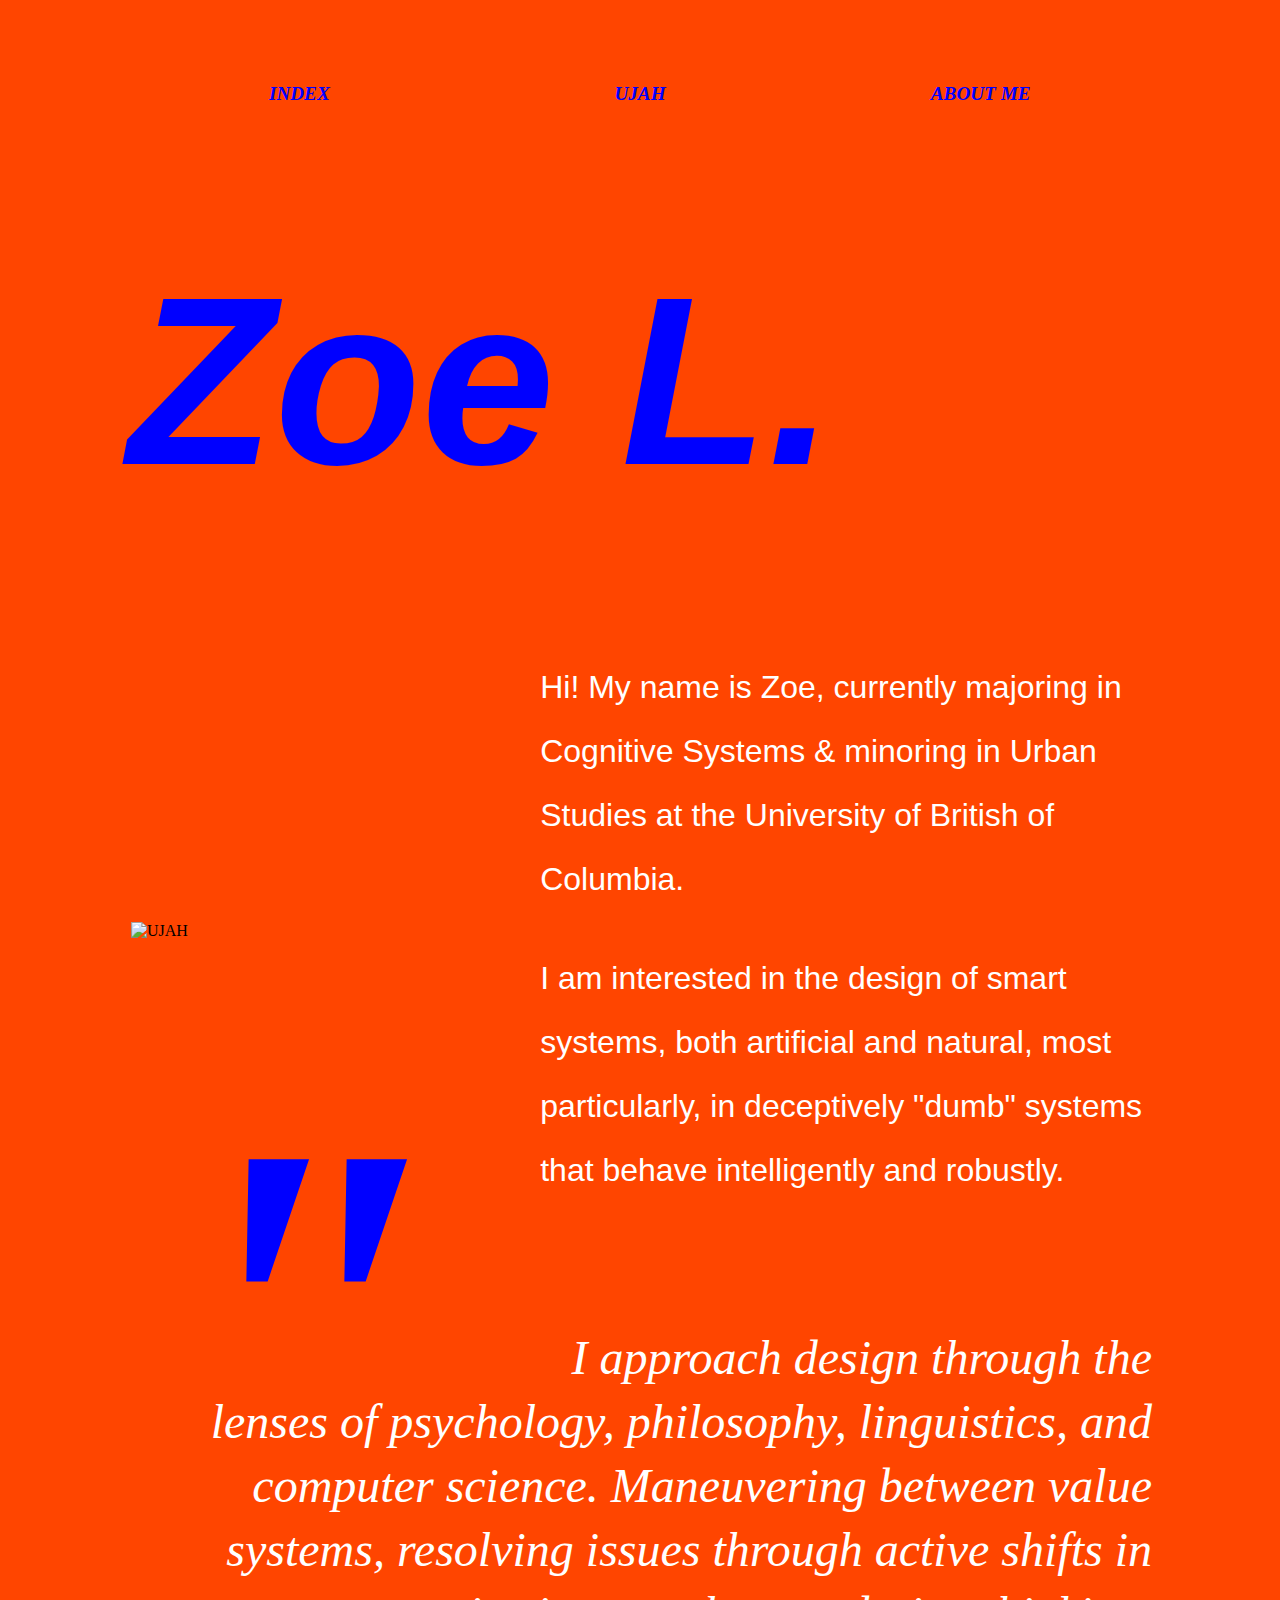
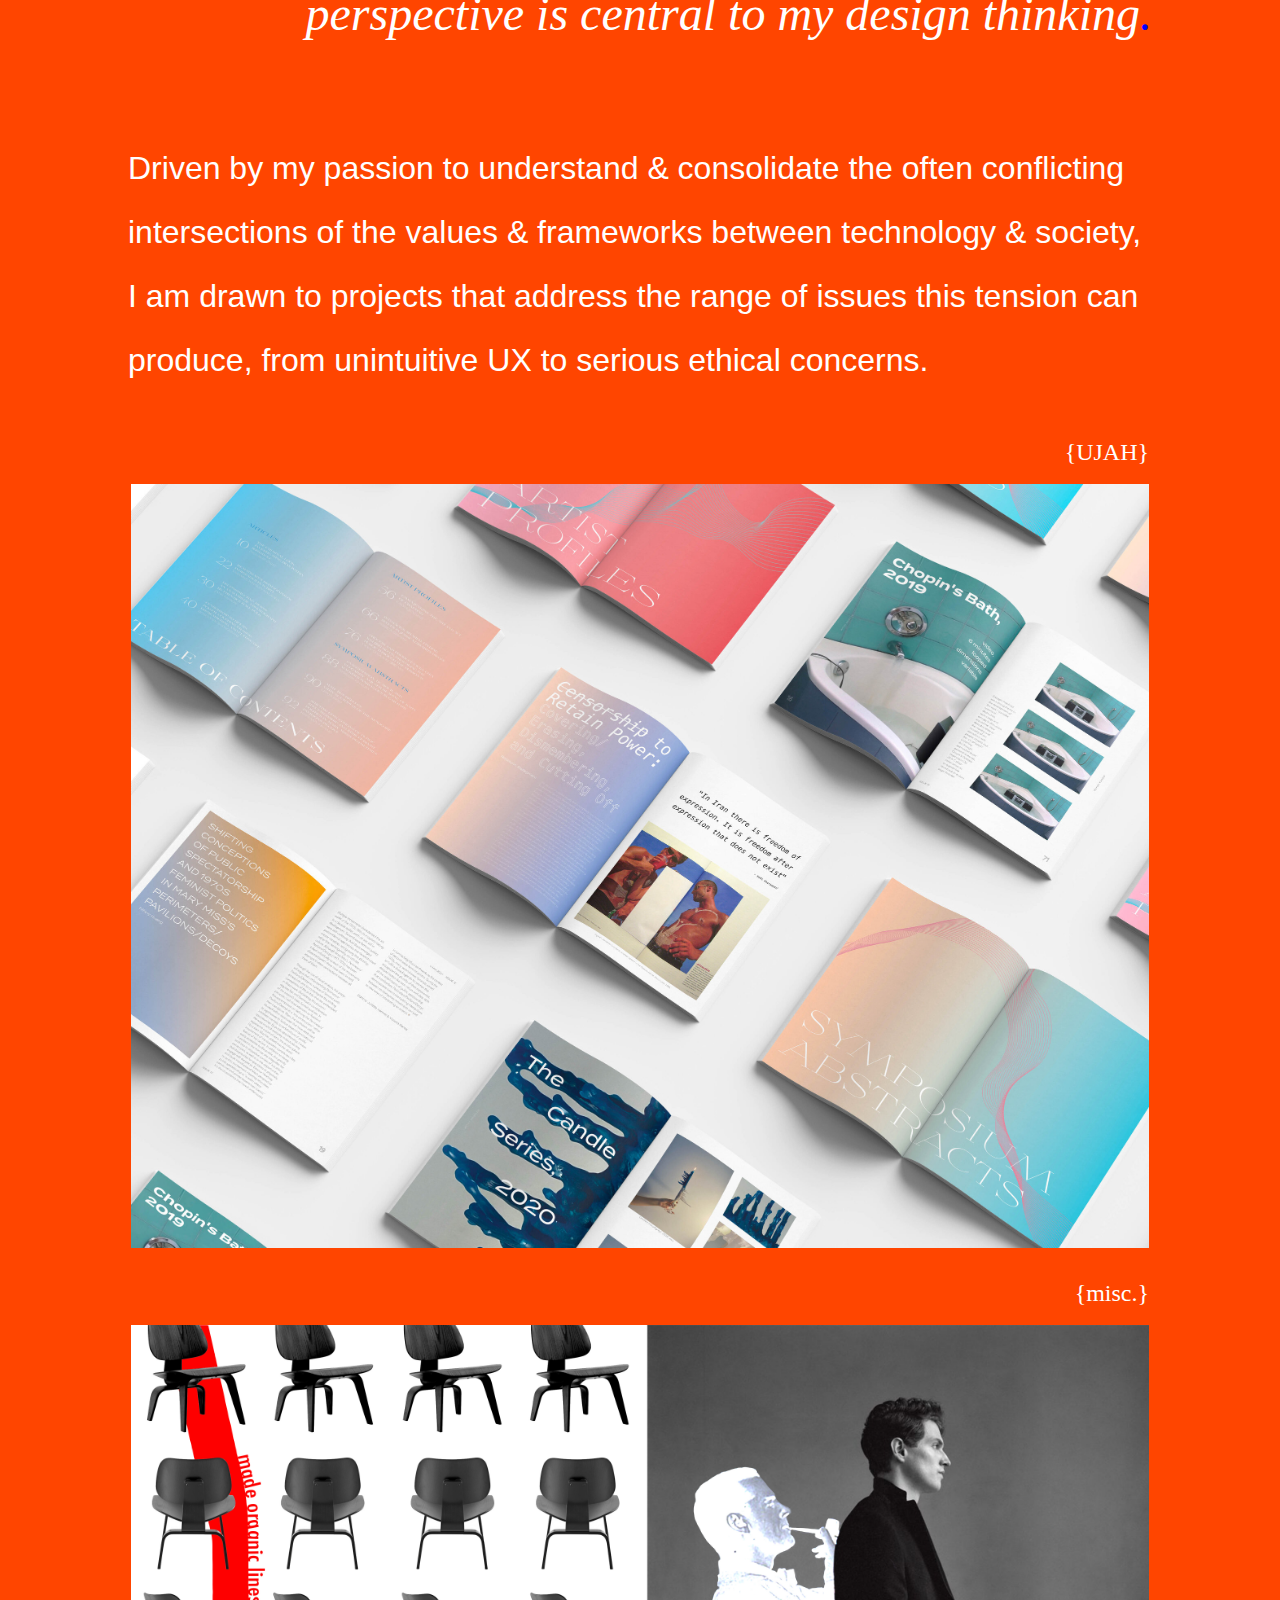
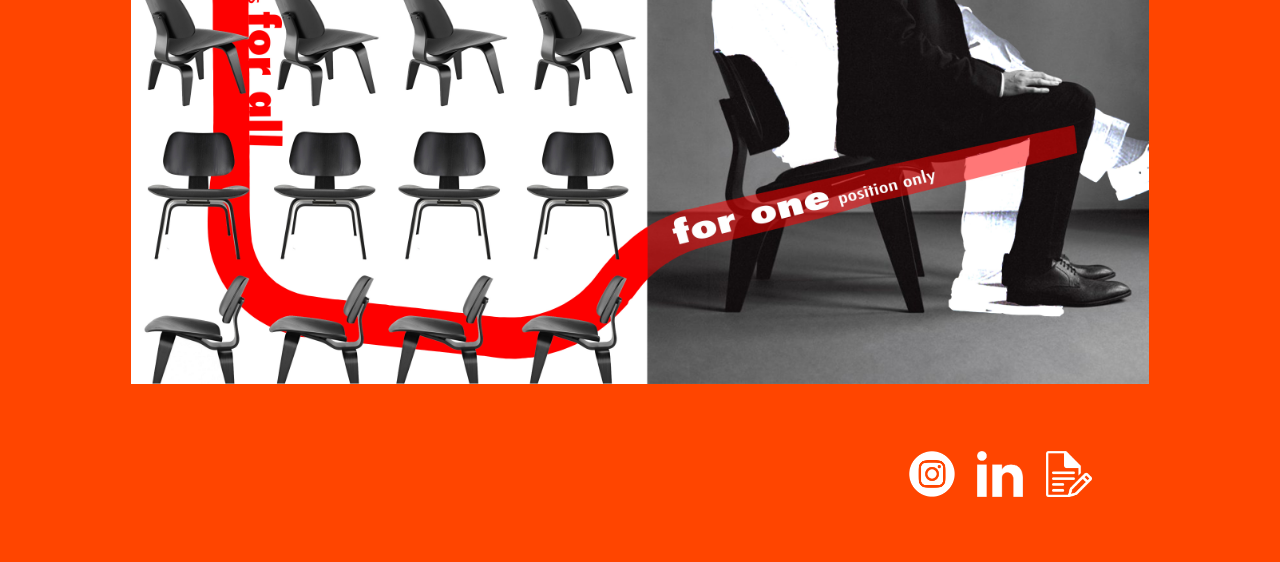
==== index.html @ ca182e51 "Update index.html" ====
<!DOCTYPE html>
<html>
    <head>
        <title>Index</title>
    </head>
    <style>
            /* unvisited link */
            a:link {
            text-decoration: none;
            }

            /* visited link */
            a:visited {
            text-decoration: none;
            }

            /* mouse over link */
            a:hover {
            text-decoration: underline wavy initial;
            }

            /* selected link */
            a:active {
            text-decoration: underline;
            }

            /* aside {
            width: 40%;
            padding-top: 15px;
            padding-right: 15px;
            margin-right: 25px;
            float: left;
            font-style: italic;
            } */

            .text{
            padding-top:15px;
            padding-bottom:20px; 
            line-height: 200% ; 
            color: white; 
            font-size: 200%; 
            font-family: 'Gill Sans', 'Gill Sans MT', Calibri, 'Trebuchet MS', sans-serif;
            }

            span {
            color: white; 
            font-size: 150%; 
            font-family: Georgia, 'Times New Roman', Times, serif;
            line-height: 100%;
            }
            span b{
                font-style: oblique; 
                color:blue; 
                font-size: 1300%;
            }

            .project:hover{
                filter: grayscale(100%) opacity(50%) invert(100%);
            }

    </style>
    <body style="background-color:orangered; margin:5% 10% 0% 10%;">
        <header style="margin-bottom: 0; padding-bottom: 0;">
            <nav>
                <table style="width:100%">
                    <tr>
                        <th style="width: 30%;"><a href="index.html"><h2 style="text-align:center;font-family: Georgia, 'Times New Roman', Times, serif; font-style: italic; color: blue; font-size: larger;"> 
                            INDEX 
                        </h2></a></th>
                        <th style="width: 30%;"><a href="UJAH.html"><h2 style="text-align:center;font-family: Georgia, 'Times New Roman', Times, serif; font-style: italic; color: blue; font-size: larger;"> 
                            UJAH 
                        </h2></a></th>
                        <th style="width: 30%;"><a href="AboutMe.html"><h2 style="text-align:center;font-family: Georgia, 'Times New Roman', Times, serif; font-style: italic; color: blue; font-size: larger;"> 
                            ABOUT ME 
                        </h2></a></th>
                      </tr>
                </table>
            </nav>
            <h1 style="padding-bottom: 0%; font-family: 'Gill Sans', 'Gill Sans MT', Calibri, 'Trebuchet MS', sans-serif;
                font-style:oblique ;color: blue; font-size: 1500%; line-height: 80%;">Zoe L.
            </h1>
        </header>
        <!-- <aside>
            <img src="me.JPG" alt="UJAH" style="float: left;width:100%; margin: 20px, 20px, 20px, 0;">
        </aside> -->
        <table>
            <tr>
                <td style="width: 40%; padding-right: 5%;">
                    <img src="me.JPG" alt="UJAH" style="float: left;width:100%; margin: 20px, 20px, 20px, 0;">
                </td>
                <td>
                    <div class="text">
                        Hi! My name is Zoe, currently majoring in Cognitive Systems & minoring in Urban Studies at the University of British of Columbia.
                    </div><div class="text">
                        I am interested in the design of smart systems, both artificial and natural, most particularly, in deceptively "dumb" systems that behave intelligently and robustly. 
                    </div>
                </td>
            </tr>
        </table>
        <!-- <p>
            Hi! My name is Zoe, currently majoring in Cognitive Systems & minoring in Urban Studies at the University of British of Columbia.
        </p><p>
            I am interested in the design of smart systems, both artificial and natural, most particularly, in deceptively "dumb" systems that behave intelligently and robustly. 
        </p>--><div class="text" style="text-align: right; font-style:italic; margin-top:-100px ; margin-bottom:50px ;">
            <span><b><sub>"    </sub></b>I approach design through the lenses of psychology, philosophy, linguistics, and computer science. 
                Maneuvering between value systems, resolving issues through active shifts in perspective is central to my design thinking<c style="color: blue;">.</c>
            </span>        
        </div> 
        <div class="text"> 
            Driven by my passion to understand & consolidate the often conflicting intersections of the values & frameworks between technology & society, 
            I am drawn to projects that address the range of issues this tension can produce, from unintuitive UX to serious ethical concerns. 
        </div>
        <table style="width:100%">
            <tr>
                <td onclick="location.href='UJAH.html'">
                    <div class="project">
                    <p style="color: white; font-size:150%; margin-bottom:0px; text-align: right;">
                        {UJAH}
                        </p>
                        <br>
                        <img src="trainwindow3.jpg" alt="UJAH" style="width:100%">
                    </div>
                </td>
            </tr>   
            <tr>
                <td onclick="location.href='misc.html'" style ="margin-top:5%;">
                    <div class="project">
                    <p style="color: white; font-size:150%; margin-bottom:0px; text-align: right;">
                        {misc.}
                        </p>
                        <br>
                        <img src="assignment1.jpg" alt="DES" style="width:100%;">
                    </div>
                </td>
            </tr>
        </table>
    </body>
    <footer style="margin: 5%;">
        <p style="text-align: right; margin-bottom: 0px;">
        <a href="https://www.instagram.com/zoelin1122/"><img src="IG.png" alt="IG" style="padding:1%; width:5%"></a>
        <a href="https://www.linkedin.com/in/zoe-tzu-jo-lin-00b18047/"><img src="LI.png" alt="LI" style="padding:1%; width:5%"></a>
        <a href="Zoe Lin_CV.pdf"><img src="cv.png" alt="CV.png" style="padding:1%; width:5%"></a></p>
    </footer>
</html>
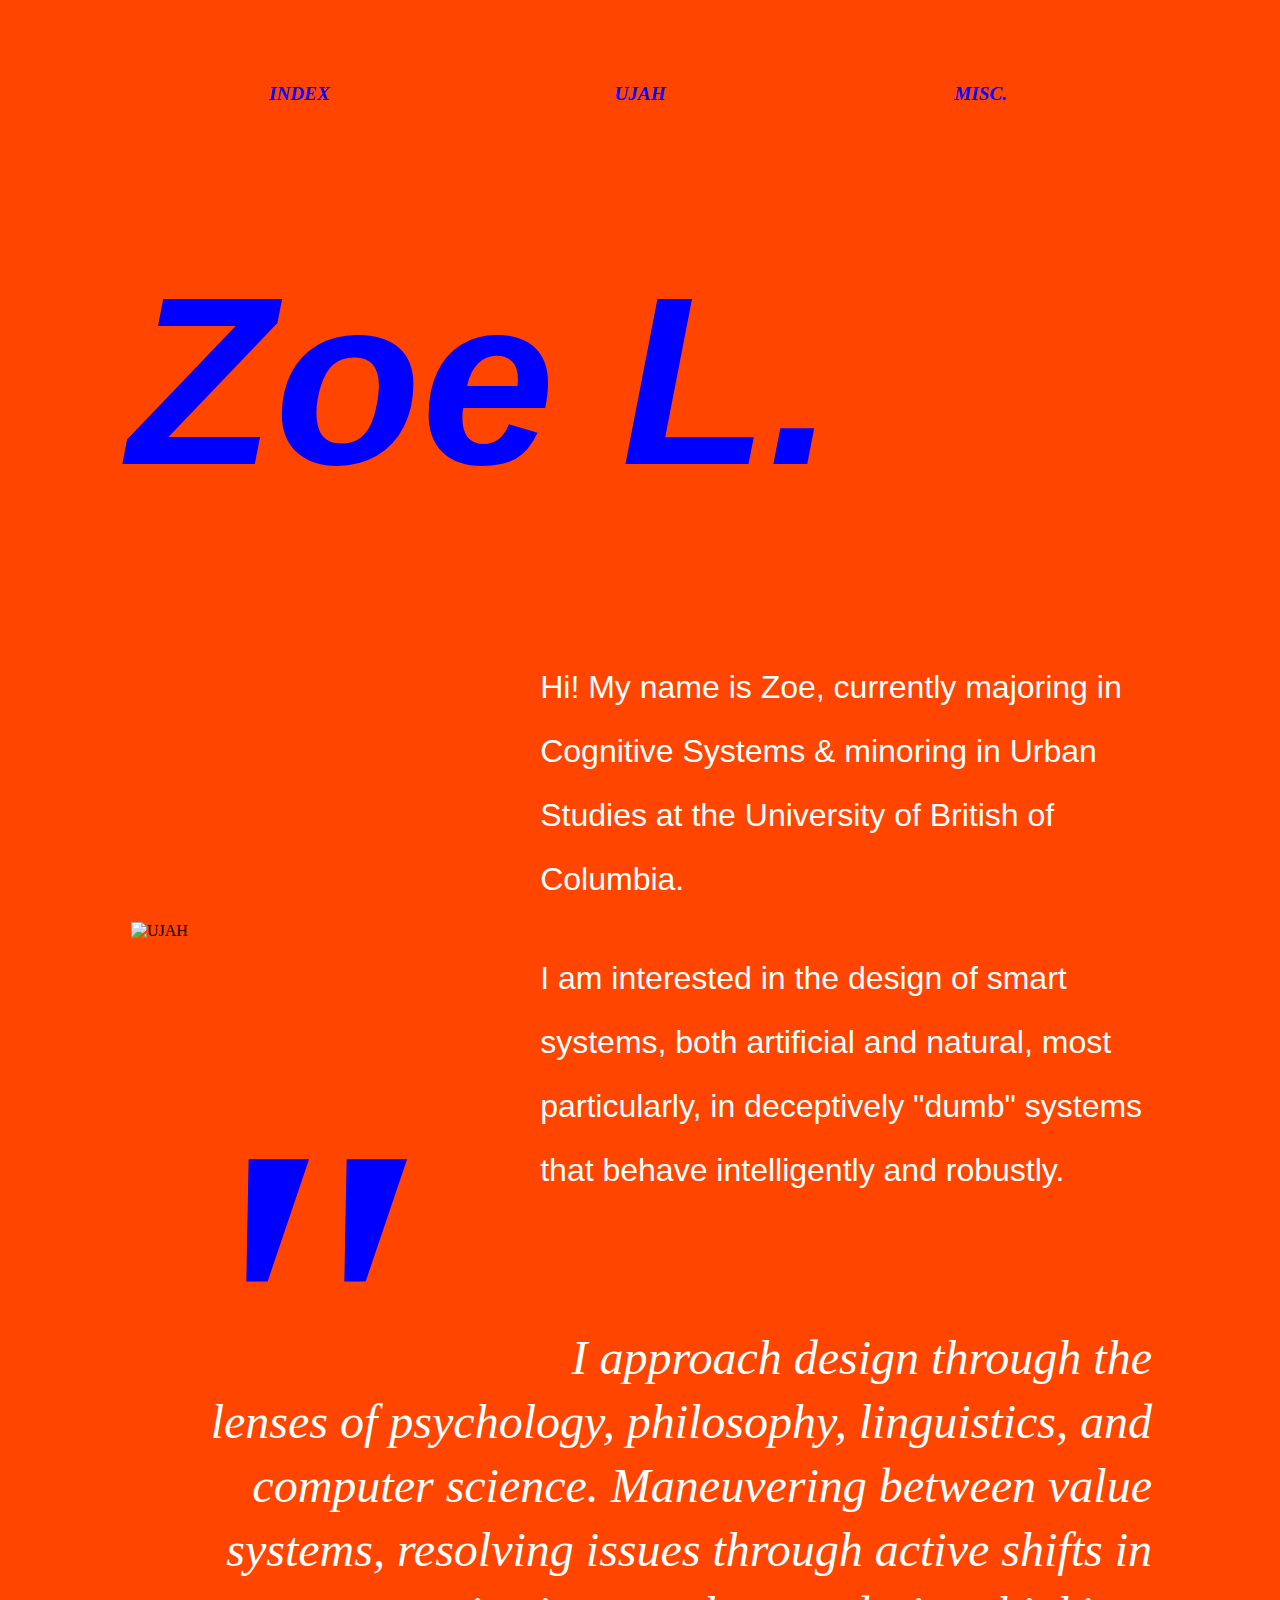
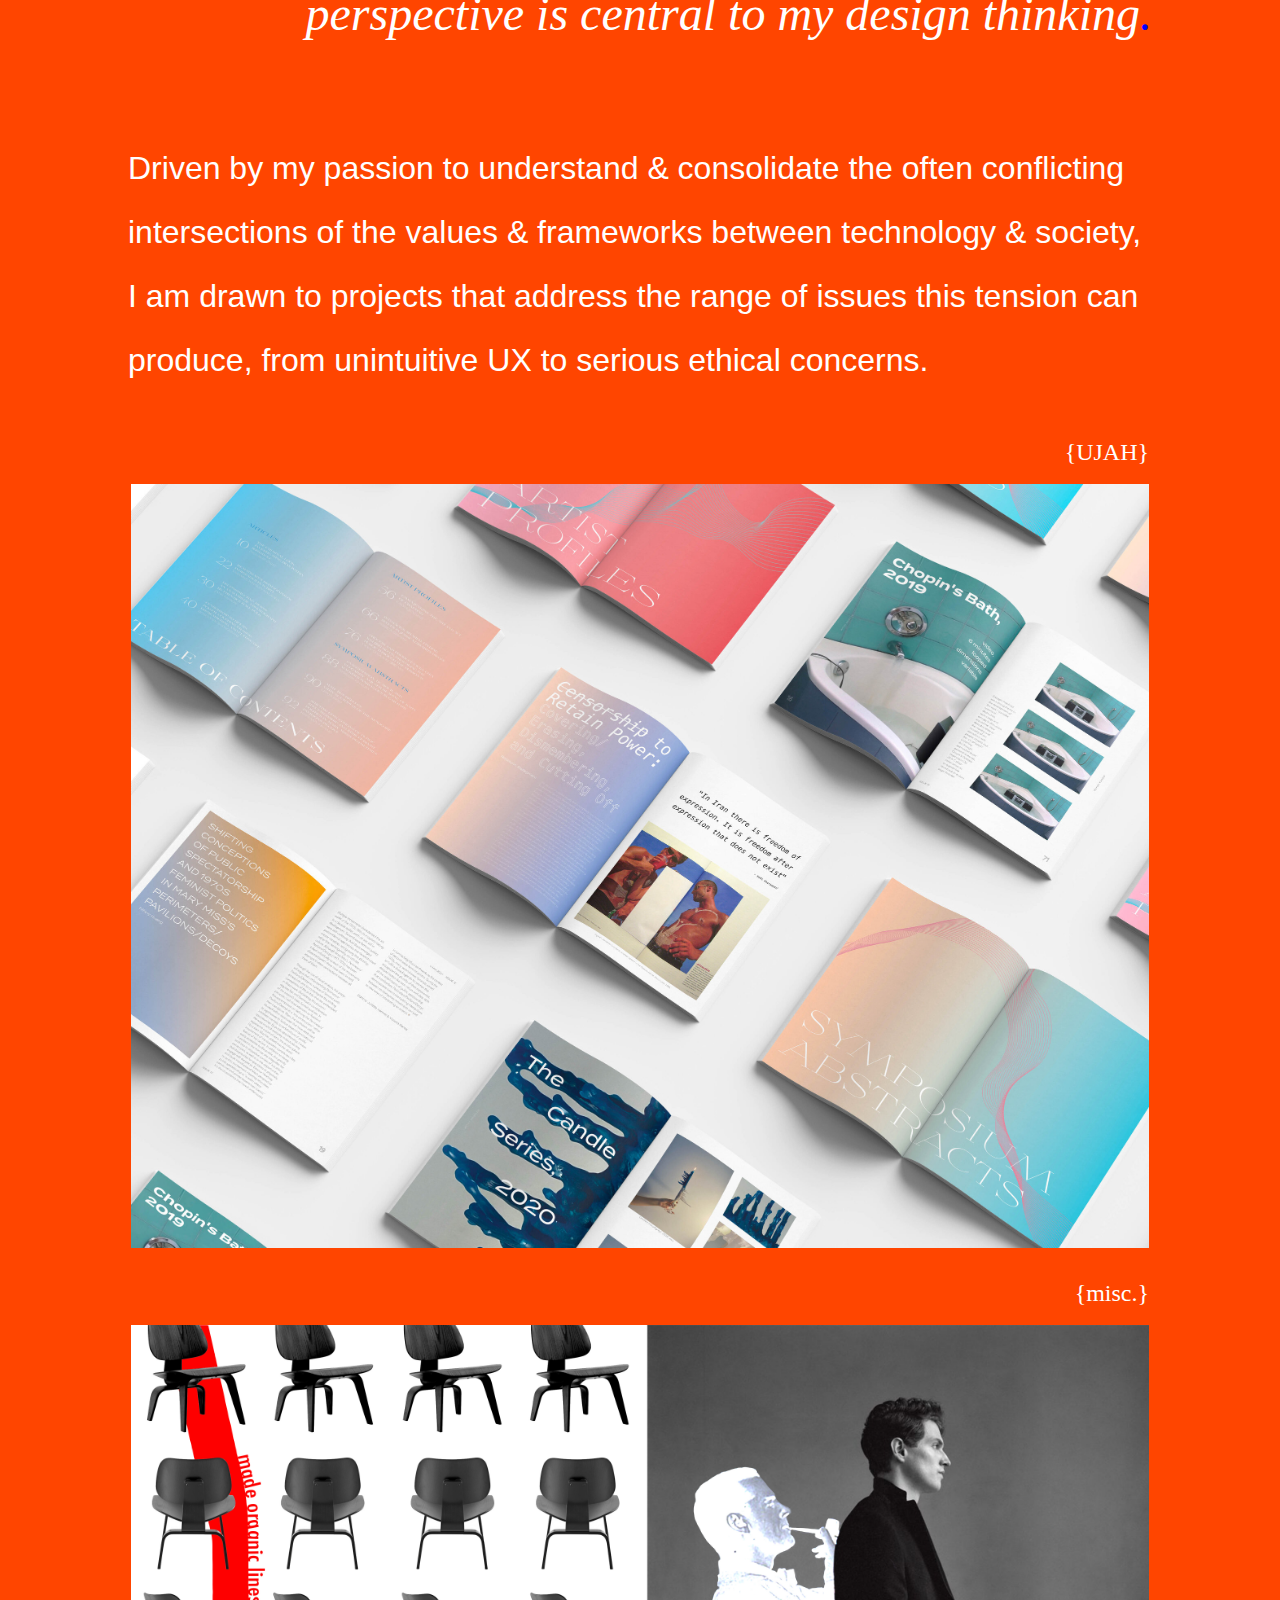
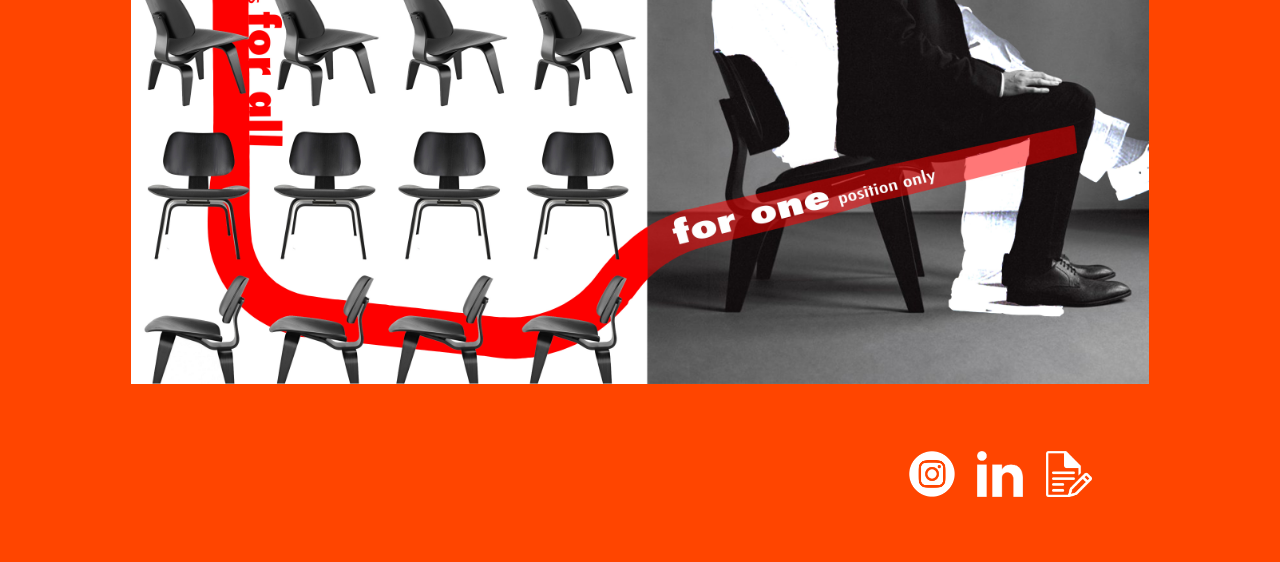
==== commit f7f12f97: "moving inline css stuff up" ====
--- a/index.html
+++ b/index.html
@@ -16,7 +16,8 @@
 
             /* mouse over link */
             a:hover {
-            text-decoration: underline wavy initial;
+            text-decoration: underline wavy;
+            text-decoration-color: blue;
             }
 
             /* selected link */
@@ -42,6 +43,22 @@
             font-family: 'Gill Sans', 'Gill Sans MT', Calibri, 'Trebuchet MS', sans-serif;
             }
 
+            h1 {
+            padding-bottom: 0%; 
+            font-family: 'Gill Sans', 'Gill Sans MT', Calibri, 'Trebuchet MS', sans-serif;
+            font-style:oblique ;
+            color: blue; 
+            font-size: 1500%; 
+            line-height: 80%;
+            }
+
+            h2 {
+            text-align:center;
+            font-family: Georgia, 'Times New Roman', Times, serif; 
+            font-style: italic; color: blue; 
+            font-size: larger;
+            }
+
             span {
             color: white; 
             font-size: 150%; 
@@ -55,7 +72,7 @@
             }
 
             .project:hover{
-                filter: grayscale(100%) opacity(50%) invert(100%);
+                filter: grayscale(100%) opacity(50%);
             }
 
     </style>
@@ -64,20 +81,19 @@
             <nav>
                 <table style="width:100%">
                     <tr>
-                        <th style="width: 30%;"><a href="index.html"><h2 style="text-align:center;font-family: Georgia, 'Times New Roman', Times, serif; font-style: italic; color: blue; font-size: larger;"> 
+                        <th style="width: 30%;"><a href="index.html"><h2> 
                             INDEX 
                         </h2></a></th>
-                        <th style="width: 30%;"><a href="UJAH.html"><h2 style="text-align:center;font-family: Georgia, 'Times New Roman', Times, serif; font-style: italic; color: blue; font-size: larger;"> 
+                        <th style="width: 30%;"><a href="UJAH.html"><h2> 
                             UJAH 
                         </h2></a></th>
-                        <th style="width: 30%;"><a href="AboutMe.html"><h2 style="text-align:center;font-family: Georgia, 'Times New Roman', Times, serif; font-style: italic; color: blue; font-size: larger;"> 
-                            ABOUT ME 
+                        <th style="width: 30%;"><a href="AboutMe.html"><h2> 
+                            MISC. 
                         </h2></a></th>
                       </tr>
                 </table>
             </nav>
-            <h1 style="padding-bottom: 0%; font-family: 'Gill Sans', 'Gill Sans MT', Calibri, 'Trebuchet MS', sans-serif;
-                font-style:oblique ;color: blue; font-size: 1500%; line-height: 80%;">Zoe L.
+            <h1>Zoe L.
             </h1>
         </header>
         <!-- <aside>
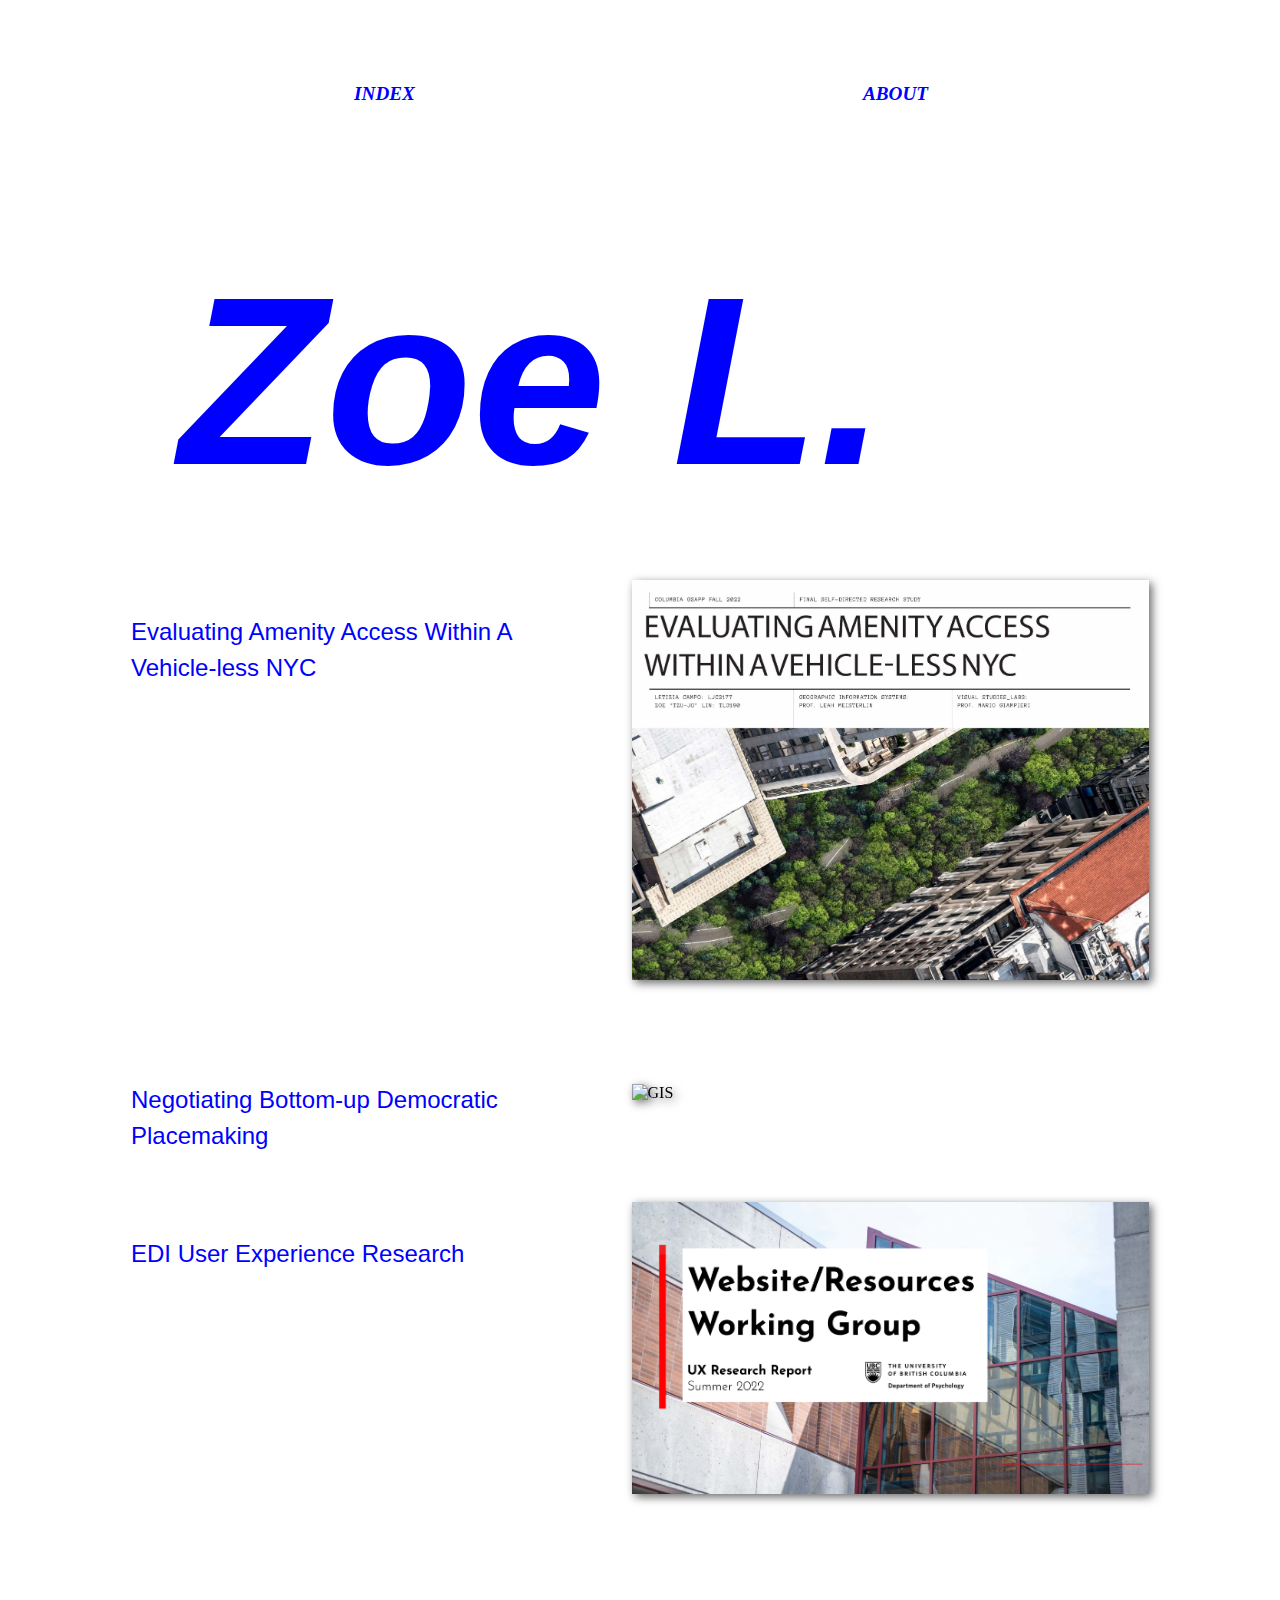
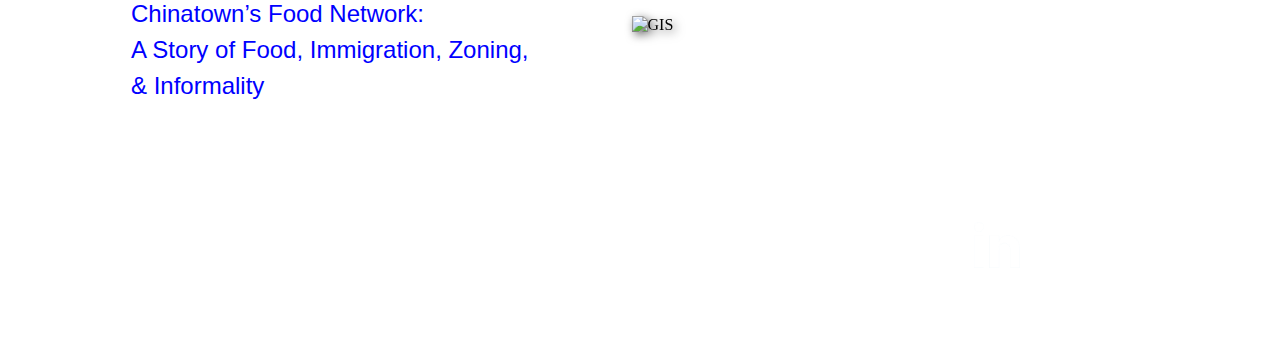
==== commit 97e91ecd: "revamp" ====
--- a/index.html
+++ b/index.html
@@ -2,150 +2,79 @@
 <html>
     <head>
         <title>Index</title>
-    </head>
-    <style>
-            /* unvisited link */
-            a:link {
-            text-decoration: none;
-            }
-
-            /* visited link */
-            a:visited {
-            text-decoration: none;
-            }
-
-            /* mouse over link */
-            a:hover {
-            text-decoration: underline wavy;
-            text-decoration-color: blue;
-            }
-
-            /* selected link */
-            a:active {
-            text-decoration: underline;
-            }
-
-            /* aside {
-            width: 40%;
-            padding-top: 15px;
-            padding-right: 15px;
-            margin-right: 25px;
-            float: left;
-            font-style: italic;
-            } */
-
-            .text{
-            padding-top:15px;
-            padding-bottom:20px; 
-            line-height: 200% ; 
-            color: white; 
-            font-size: 200%; 
-            font-family: 'Gill Sans', 'Gill Sans MT', Calibri, 'Trebuchet MS', sans-serif;
-            }
-
-            h1 {
-            padding-bottom: 0%; 
-            font-family: 'Gill Sans', 'Gill Sans MT', Calibri, 'Trebuchet MS', sans-serif;
-            font-style:oblique ;
-            color: blue; 
-            font-size: 1500%; 
-            line-height: 80%;
-            }
-
-            h2 {
-            text-align:center;
-            font-family: Georgia, 'Times New Roman', Times, serif; 
-            font-style: italic; color: blue; 
-            font-size: larger;
-            }
-
-            span {
-            color: white; 
-            font-size: 150%; 
-            font-family: Georgia, 'Times New Roman', Times, serif;
-            line-height: 100%;
-            }
-            span b{
-                font-style: oblique; 
-                color:blue; 
-                font-size: 1300%;
-            }
-
-            .project:hover{
-                filter: grayscale(100%) opacity(50%);
-            }
-
-    </style>
-    <body style="background-color:orangered; margin:5% 10% 0% 10%;">
+        <meta charset="utf-8">
+        <link rel="stylesheet" href="style.css">
+      </head>
+    <body style="background-color:white; margin:5% 10% 0% 10%;">
         <header style="margin-bottom: 0; padding-bottom: 0;">
             <nav>
                 <table style="width:100%">
                     <tr>
-                        <th style="width: 30%;"><a href="index.html"><h2> 
+                        <th style="width: 50%;"><a href="index.html"><h2> 
                             INDEX 
                         </h2></a></th>
-                        <th style="width: 30%;"><a href="UJAH.html"><h2> 
-                            UJAH 
-                        </h2></a></th>
-                        <th style="width: 30%;"><a href="AboutMe.html"><h2> 
-                            MISC. 
+                        <th style="width: 50%;"><a href="about.html"><h2> 
+                            ABOUT 
                         </h2></a></th>
                       </tr>
                 </table>
             </nav>
-            <h1>Zoe L.
-            </h1>
+            <h1>Zoe L.</h1>
         </header>
-        <!-- <aside>
-            <img src="me.JPG" alt="UJAH" style="float: left;width:100%; margin: 20px, 20px, 20px, 0;">
-        </aside> -->
-        <table>
+
+        <table style="width:100%; margin-top: 100px;">
             <tr>
-                <td style="width: 40%; padding-right: 5%;">
-                    <img src="me.JPG" alt="UJAH" style="float: left;width:100%; margin: 20px, 20px, 20px, 0;">
-                </td>
-                <td>
-                    <div class="text">
-                        Hi! My name is Zoe, currently majoring in Cognitive Systems & minoring in Urban Studies at the University of British of Columbia.
-                    </div><div class="text">
-                        I am interested in the design of smart systems, both artificial and natural, most particularly, in deceptively "dumb" systems that behave intelligently and robustly. 
+                <td onclick="location.href='gis.html'" style="width: 40%; vertical-align:top">
+                    <div class="project_title">
+                        <p style="color: blue; font-size:150%; text-align: left; ">
+                        Evaluating Amenity Access Within A Vehicle-less NYC
+                    </p>
                     </div>
                 </td>
-            </tr>
-        </table>
-        <!-- <p>
-            Hi! My name is Zoe, currently majoring in Cognitive Systems & minoring in Urban Studies at the University of British of Columbia.
-        </p><p>
-            I am interested in the design of smart systems, both artificial and natural, most particularly, in deceptively "dumb" systems that behave intelligently and robustly. 
-        </p>--><div class="text" style="text-align: right; font-style:italic; margin-top:-100px ; margin-bottom:50px ;">
-            <span><b><sub>"    </sub></b>I approach design through the lenses of psychology, philosophy, linguistics, and computer science. 
-                Maneuvering between value systems, resolving issues through active shifts in perspective is central to my design thinking<c style="color: blue;">.</c>
-            </span>        
-        </div> 
-        <div class="text"> 
-            Driven by my passion to understand & consolidate the often conflicting intersections of the values & frameworks between technology & society, 
-            I am drawn to projects that address the range of issues this tension can produce, from unintuitive UX to serious ethical concerns. 
-        </div>
-        <table style="width:100%">
-            <tr>
-                <td onclick="location.href='UJAH.html'">
+                <td onclick="location.href='gis.html'">
                     <div class="project">
-                    <p style="color: white; font-size:150%; margin-bottom:0px; text-align: right;">
-                        {UJAH}
-                        </p>
-                        <br>
-                        <img src="trainwindow3.jpg" alt="UJAH" style="width:100%">
+                        <img src="Assets/GIS/GIS_Page_01 copy.jpg" alt="GIS" style="width:100%">
                     </div>
                 </td>
             </tr>   
             <tr>
-                <td onclick="location.href='misc.html'" style ="margin-top:5%;">
+                <td onclick="location.href='UJAH.html'" style="width: 40%; vertical-align:top">
+                    <div class="project_title">
+                    <p style="color: blue; font-size:150%; text-align: left; ">
+                        Negotiating Bottom-up Democratic Placemaking</p>
+                    </div>
+                </td>
+                <td onclick="location.href='UJAH.html'">
                     <div class="project">
-                    <p style="color: white; font-size:150%; margin-bottom:0px; text-align: right;">
-                        {misc.}
-                        </p>
-                        <br>
-                        <img src="assignment1.jpg" alt="DES" style="width:100%;">
+                        <img src="Assets/Artifact.gif" alt="GIS" style="width:100%">
+                    </div>
+                </td>
+            </tr>
+            <tr>
+                <td onclick="location.href='UX.html'" style="width: 40%; vertical-align:top">
+                    <div class="project_title">
+                    <p style="color: blue; font-size:150%; text-align: left; ">
+                        EDI User Experience Research</p>
+                    </div>
+                </td>
+                <td onclick="location.href='UX.html'">
+                    <div class="project">
+                        <img src="Assets/EDI_UX/WRWG UX Research Summary S2022_Page_01.jpg" alt="UX" style="width:100%">
+                    </div>
+                </td>
+            </tr>
+            <tr>
+                <td onclick="location.href='UJAH.html'" style="width: 40%; vertical-align:top">
+                    <div class="project_title">
+                    <p style="color: blue; font-size:150%; text-align: left; ">
+                        Chinatown’s Food Network: 
+                        <br>A Story of Food, Immigration, Zoning, & Informality
+                    </p>
+                    </div>
+                </td>
+                <td onclick="location.href='UJAH.html'">
+                    <div class="project">
+                        <img src="Assets/Chinatown.gif" alt="GIS" style="width:100%">
                     </div>
                 </td>
             </tr>
@@ -153,8 +82,8 @@
     </body>
     <footer style="margin: 5%;">
         <p style="text-align: right; margin-bottom: 0px;">
-        <a href="https://www.instagram.com/zoelin1122/"><img src="IG.png" alt="IG" style="padding:1%; width:5%"></a>
-        <a href="https://www.linkedin.com/in/zoe-tzu-jo-lin-00b18047/"><img src="LI.png" alt="LI" style="padding:1%; width:5%"></a>
-        <a href="Zoe Lin_CV.pdf"><img src="cv.png" alt="CV.png" style="padding:1%; width:5%"></a></p>
+        <a href="https://www.instagram.com/zoelin1122/"><img src="Assets/IG.png" alt="IG" style="padding:1%; width:5%"></a>
+        <a href="https://www.linkedin.com/in/zoe-tzu-jo-lin-00b18047/"><img src="Assets/LI.png" alt="LI" style="padding:1%; width:5%"></a>
+        <a href="Zoe Lin_CV.pdf"><img src="Assets/cv.png" alt="CV.png" style="padding:1%; width:5%"></a></p>
     </footer>
 </html>--- a/style.css
+++ b/style.css
@@ -0,0 +1,107 @@
+
+.log {
+    max-width: 500px;
+    padding: 30px;
+    border: 1px solid black;
+    margin-bottom: 100px;
+    background: white;
+  }
+
+  .title {
+    font-size: 30px;
+    text-align:center;
+    font-style: normal;
+  }
+
+  a:link {
+    text-decoration: none;
+    }
+
+    /* visited link */
+    a:visited {
+    text-decoration: none;
+    }
+
+    /* mouse over link */
+    a:hover {
+    text-decoration: underline wavy;
+    text-decoration-color: blue;
+    }
+
+    /* selected link */
+    a:active {
+    text-decoration: underline;
+    }
+
+    /* aside {
+    width: 40%;
+    padding-top: 15px;
+    padding-right: 15px;
+    margin-right: 25px;
+    float: left;
+    font-style: italic;
+    } */
+
+    .text{
+    padding-top:10px;
+    padding-bottom:20px; 
+    line-height: 150% ; 
+    color: black; 
+    font-size: 150%; 
+    font-family: 'Gill Sans', 'Gill Sans MT', Calibri, 'Trebuchet MS', sans-serif;
+    }
+    .subtext, li{
+        padding:10px 20px 20px 20px;
+        line-height: 120% ; 
+        color: black; 
+        font-size: 100%; 
+        font-family: 'Gill Sans', 'Gill Sans MT', Calibri, 'Trebuchet MS', sans-serif;
+        }
+
+    h1 {
+    margin-bottom: 100px; 
+    padding-left: 5%; 
+    font-family: 'Gill Sans', 'Gill Sans MT', Calibri, 'Trebuchet MS', sans-serif;
+    font-style:oblique;
+    color: blue; 
+    font-size: 1500%; 
+    line-height: 80%;
+    }
+
+    h2 {
+    text-align:center;
+    font-family: Georgia, 'Times New Roman', Times, serif; 
+    font-style: italic; color: blue; 
+    font-size: larger;
+    }
+
+    span {
+    color: black; 
+    font-size: 150%; 
+    font-family: Georgia, 'Times New Roman', Times, serif;
+    line-height: 150%;
+    }
+    span b{
+        font-style: oblique; 
+        color:blue; 
+        font-size: 1300%;
+        margin-top: 10vh;
+    }
+
+    .project:hover{
+        filter: grayscale(100%) opacity(50%);
+    }
+    
+    p{
+        padding-top:10px;
+        padding-bottom:20px; 
+        line-height: 150% ; 
+        color: black; 
+        font-size: 150%; 
+        font-family: 'Gill Sans', 'Gill Sans MT', Calibri, 'Trebuchet MS', sans-serif;
+    }
+    
+    .project{
+        margin:0 0 10% 15%;
+        filter: drop-shadow(0.2rem 0.2rem 0.3rem #666);
+    }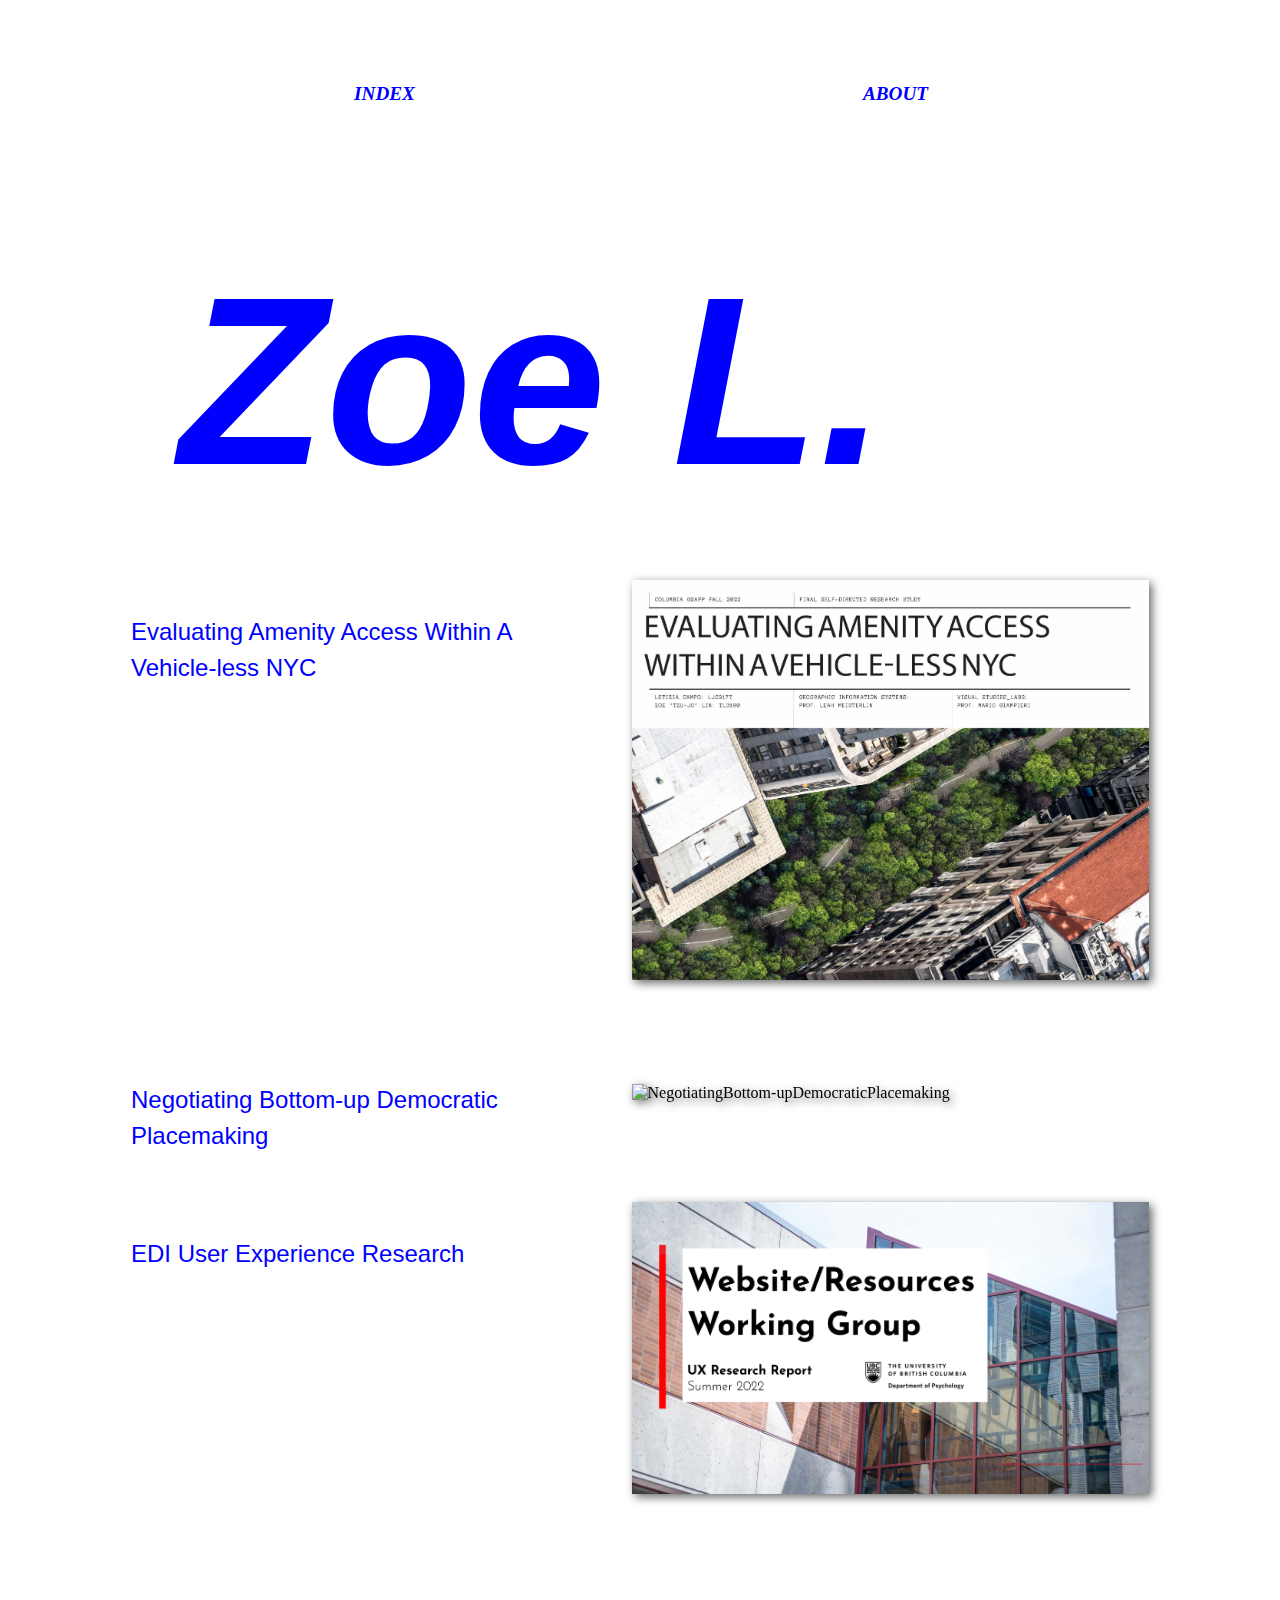
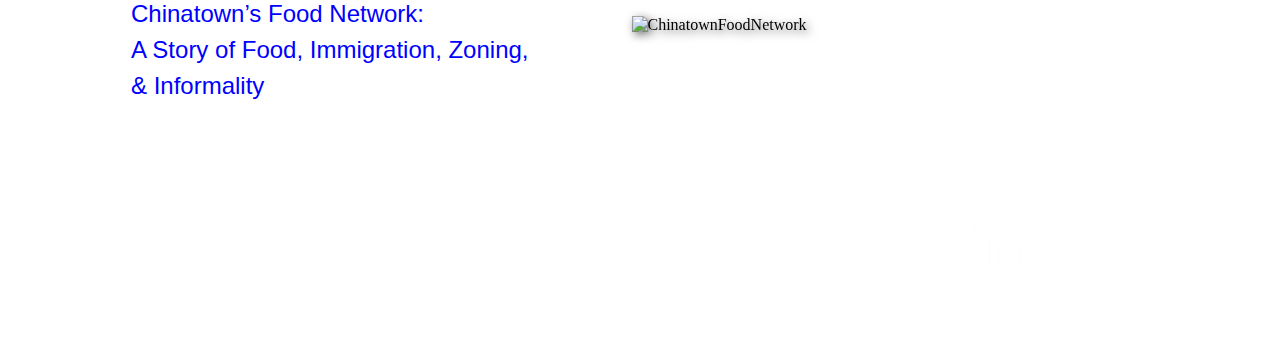
==== commit b4457441: "edits" ====
--- a/index.html
+++ b/index.html
@@ -44,9 +44,9 @@
                         Negotiating Bottom-up Democratic Placemaking</p>
                     </div>
                 </td>
-                <td onclick="location.href='UJAH.html'">
+                <td onclick="location.href='NegotiatingBottom-upDemocraticPlacemaking.html'">
                     <div class="project">
-                        <img src="Assets/Artifact.gif" alt="GIS" style="width:100%">
+                        <img src="Assets/Artifact.gif" alt="NegotiatingBottom-upDemocraticPlacemaking" style="width:100%">
                     </div>
                 </td>
             </tr>
@@ -72,9 +72,9 @@
                     </p>
                     </div>
                 </td>
-                <td onclick="location.href='UJAH.html'">
+                <td onclick="location.href='ChinatownFoodNetwork.html'">
                     <div class="project">
-                        <img src="Assets/Chinatown.gif" alt="GIS" style="width:100%">
+                        <img src="Assets/Chinatown.gif" alt="ChinatownFoodNetwork" style="width:100%">
                     </div>
                 </td>
             </tr>
